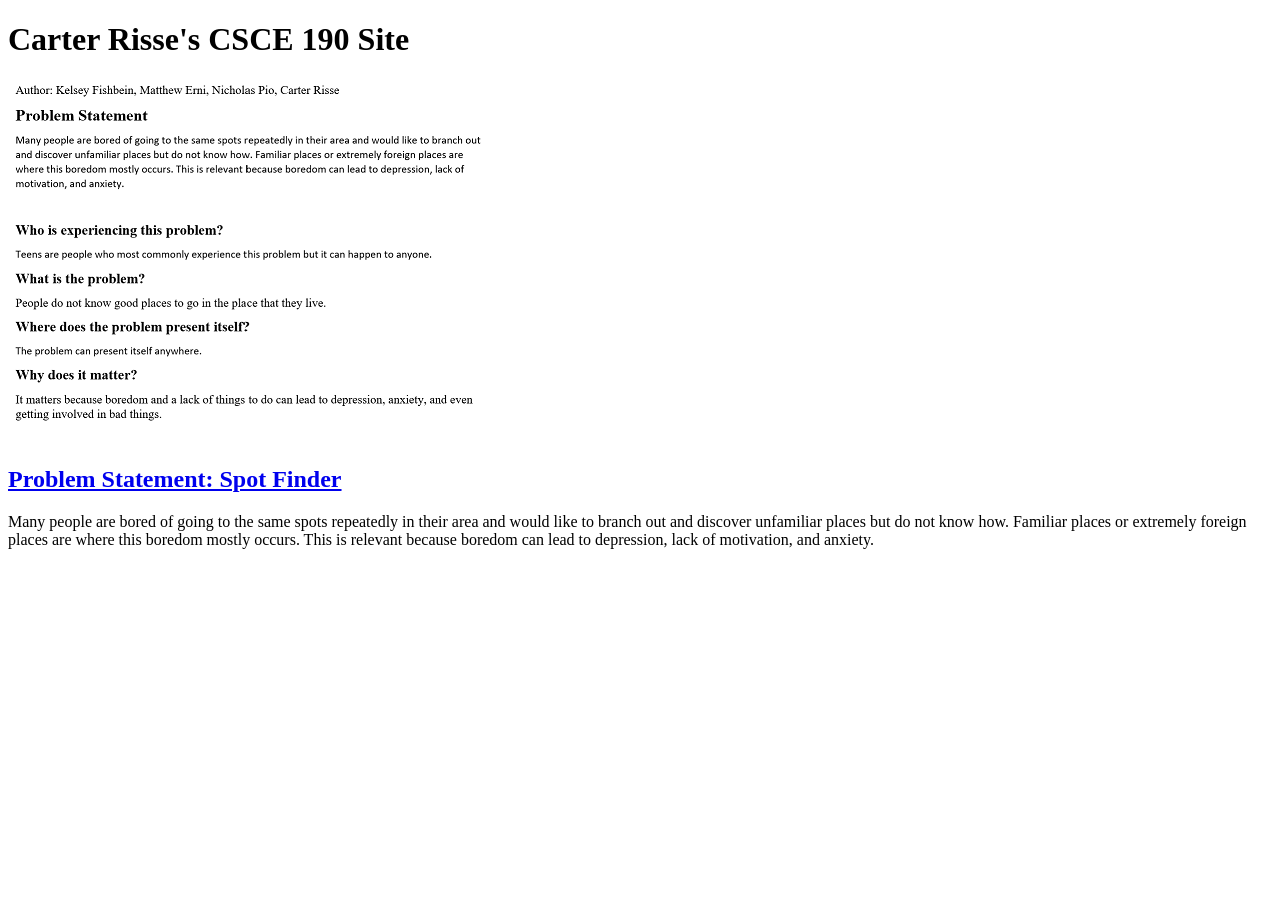
==== index.html @ d9a4799e "Add files via upload" ====
<!DOCTYPE html>
<html>
    <head>
        <title>CSCE 190: Carter Risse</title>
    </head>
<body>
    <h1>Carter Risse's CSCE 190 Site</h1>
</body>
<section class="assignment">
        <a href="Files/Problem-Statement.pdf"><img src="Images/ProblemStatementDoc.png"></a>
       
        <section class="ass-details">
            <a href="Files/Problem-Statement.pdf"><h2>Problem Statement: Spot Finder</h2></a>
            <p> Many people are bored of going to the same spots repeatedly in their area and would like to branch out and discover unfamiliar places but do not know how. Familiar places or extremely foreign places are where this boredom mostly occurs. This is relevant because boredom can lead to depression, lack of motivation, and anxiety.</p>
        </section>
</section>
 


</html>
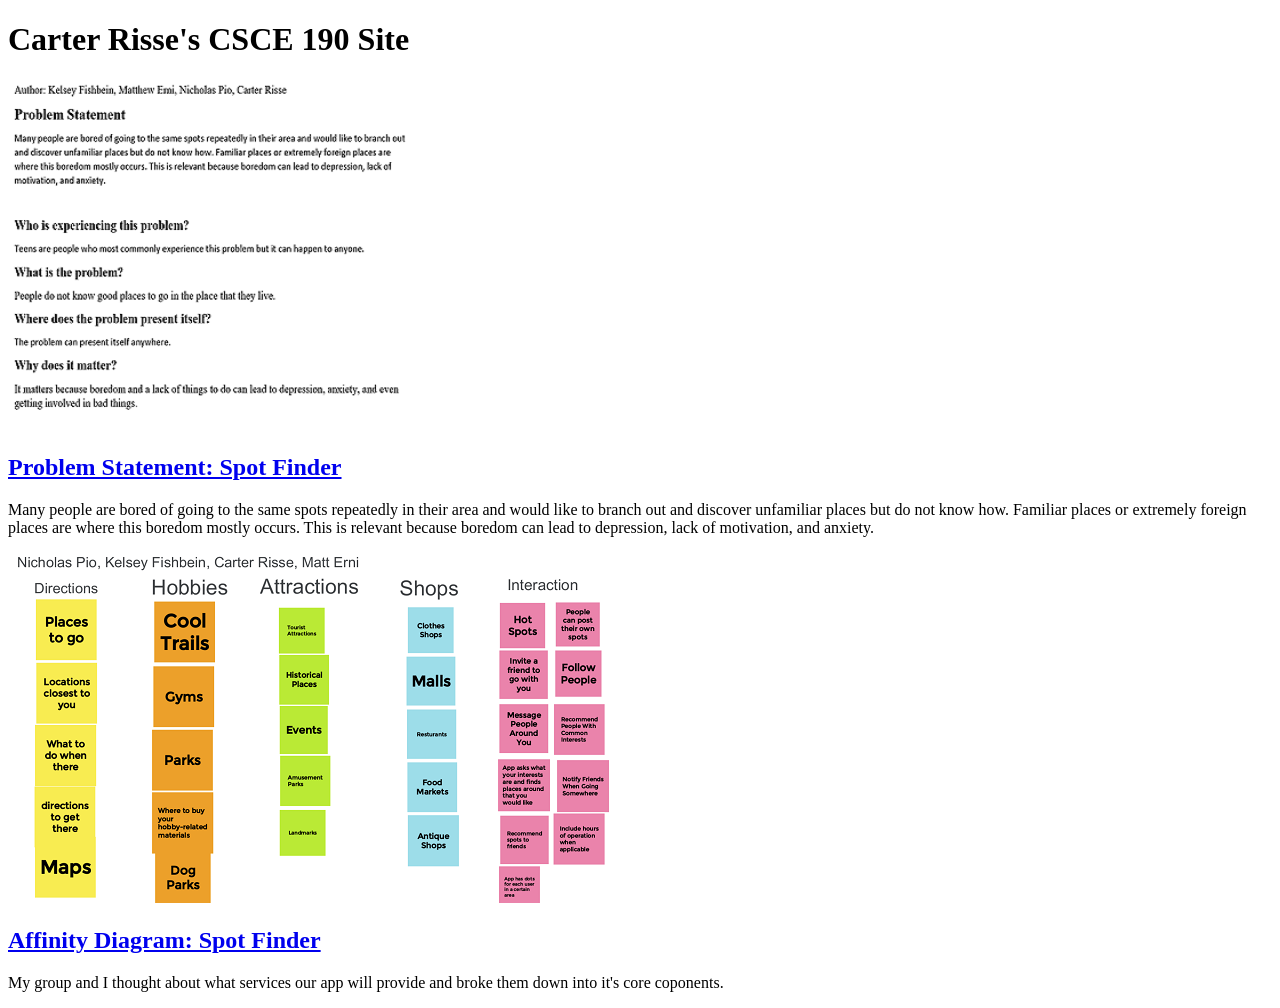
==== commit 02d925ed: "Add files via upload" ====
--- a/index.html
+++ b/index.html
@@ -2,10 +2,12 @@
 <html>
     <head>
         <title>CSCE 190: Carter Risse</title>
+        <link rel="stylesheet" href="styles.css">
     </head>
 <body>
     <h1>Carter Risse's CSCE 190 Site</h1>
-</body>
+
+    <!-- Problem Statement Assignment-->
 <section class="assignment">
         <a href="Files/Problem-Statement.pdf"><img src="Images/ProblemStatementDoc.png"></a>
        
@@ -15,6 +17,21 @@
         </section>
 </section>
  
+    <!-- Affinity Diagram Assignment-->
+<section class="assignment">
+    <a href="Files/affinitydiagram.pdf"><img src="Images/affinitydiagram.png"></a>
+   
+    <section class="ass-details">
+        <a href="Files/affinitydiagram.pdf"><h2>Affinity Diagram: Spot Finder</h2></a>
+        <p> 
+            My group and I thought about what services our app will provide and broke them down into it's core coponents.
+        </p>    
+        </section>
+</section>
+
+</body>
+    
+
 
 
 </html>
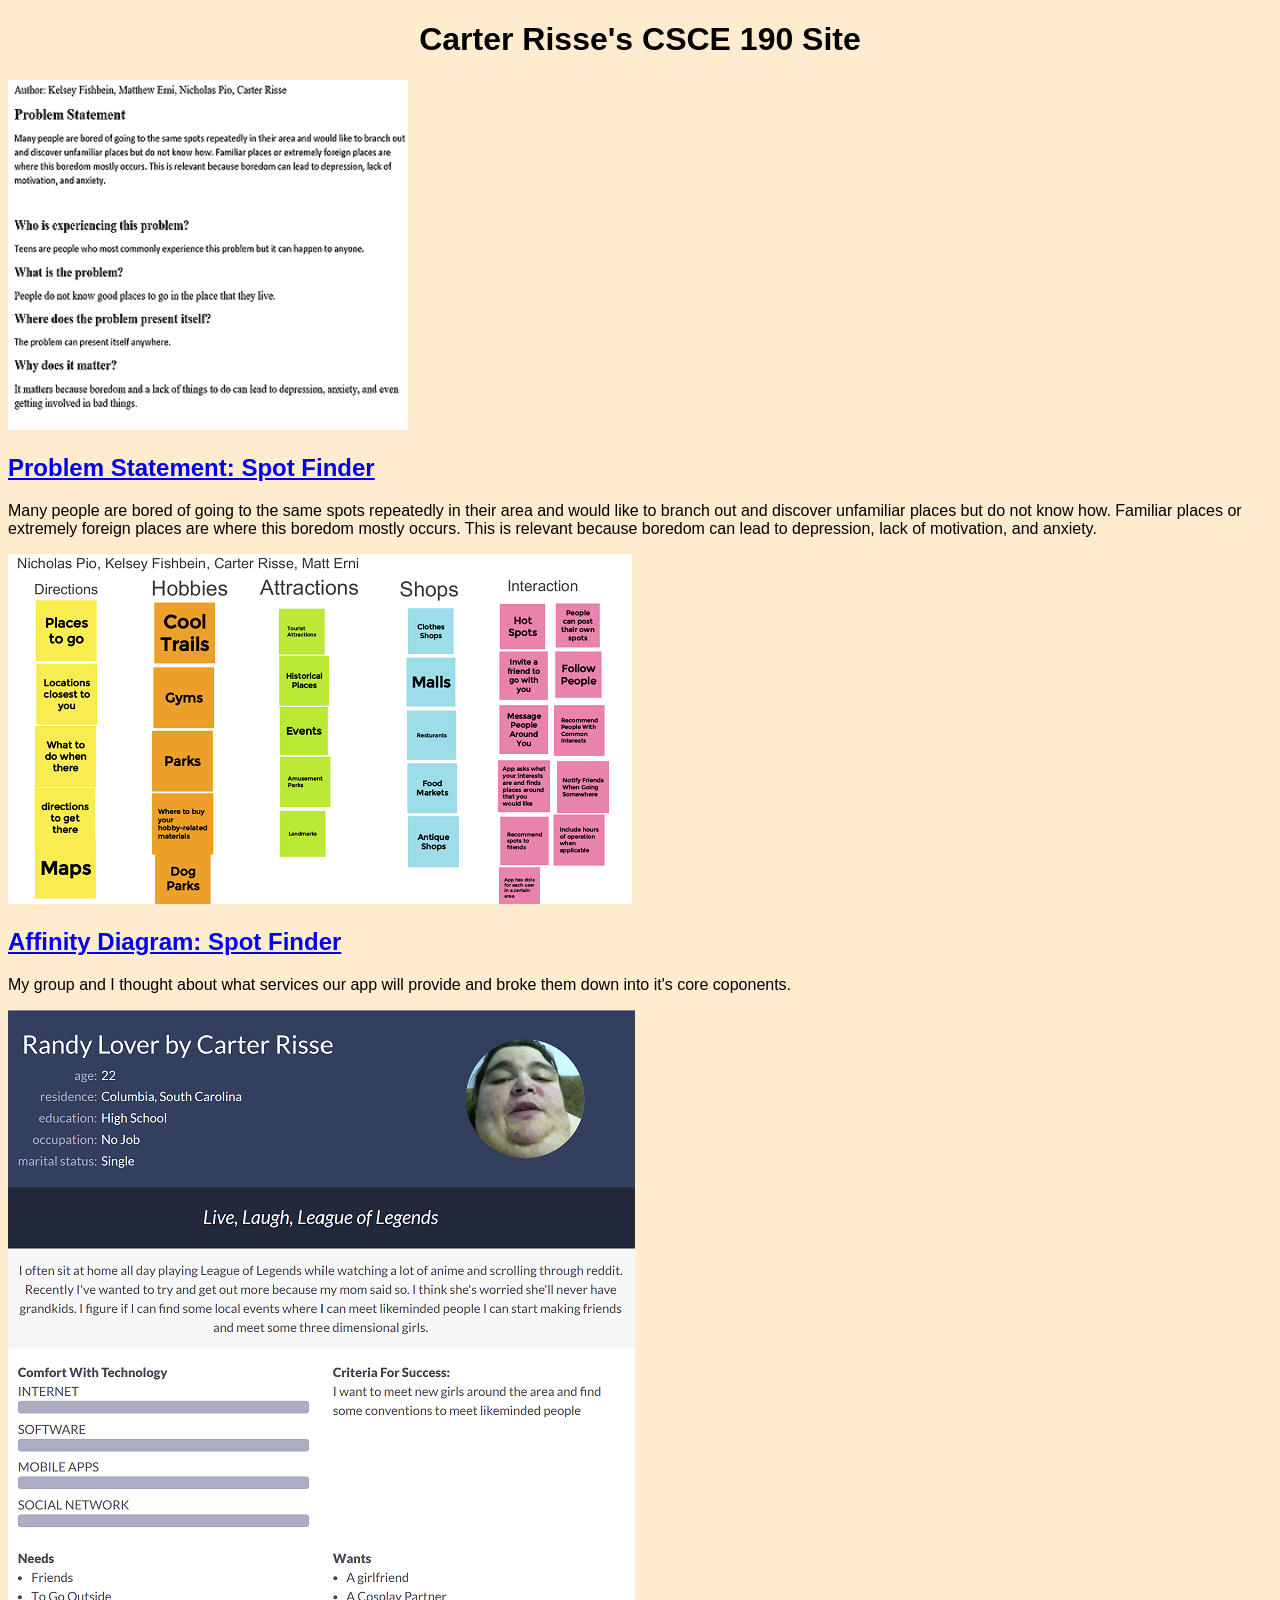
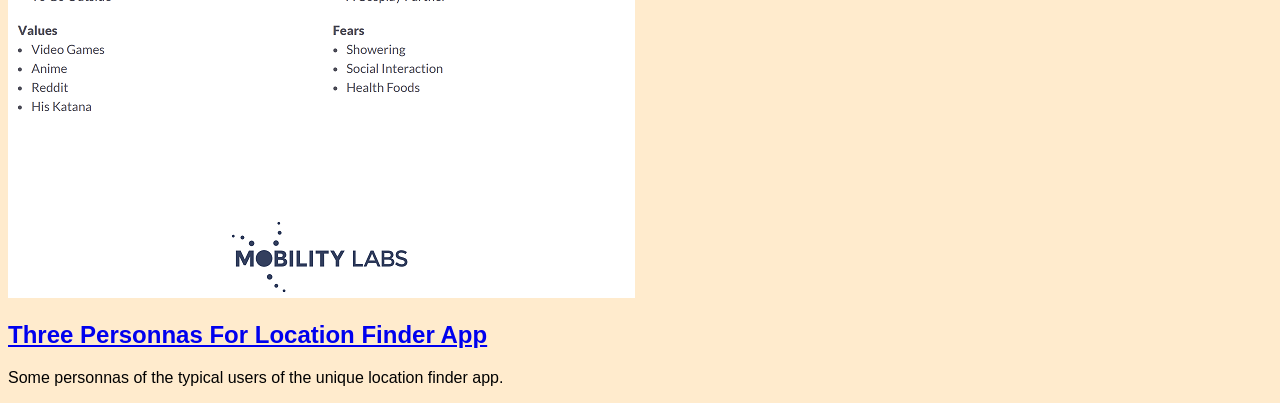
==== commit 31c58967: "Add files via upload" ====
--- a/index.html
+++ b/index.html
@@ -28,10 +28,18 @@
         </p>    
         </section>
 </section>
+</body>
 
+ <!-- Persona Assignment-->
+ <section class="assignment">
+    <a href="Files/Personas.pdf"><img src="Images/RandyLover.png"></a>
+   
+    <section class="ass-details">
+        <a href="Files/Personas.pdf"><h2>Three Personnas For Location Finder App</h2></a>
+        <p> 
+            Some personnas of the typical users of the unique location finder app.
+        </p>    
+        </section>
+</section>
 </body>
-    
-
-
-
 </html>
--- a/styles.css
+++ b/styles.css
@@ -0,0 +1,10 @@
+body {
+    background: blanchedalmond;
+    font-family:Arial, Helvetica, sans-serif;
+}
+
+h1 {
+    color: black;
+    text-align: center;
+    
+}
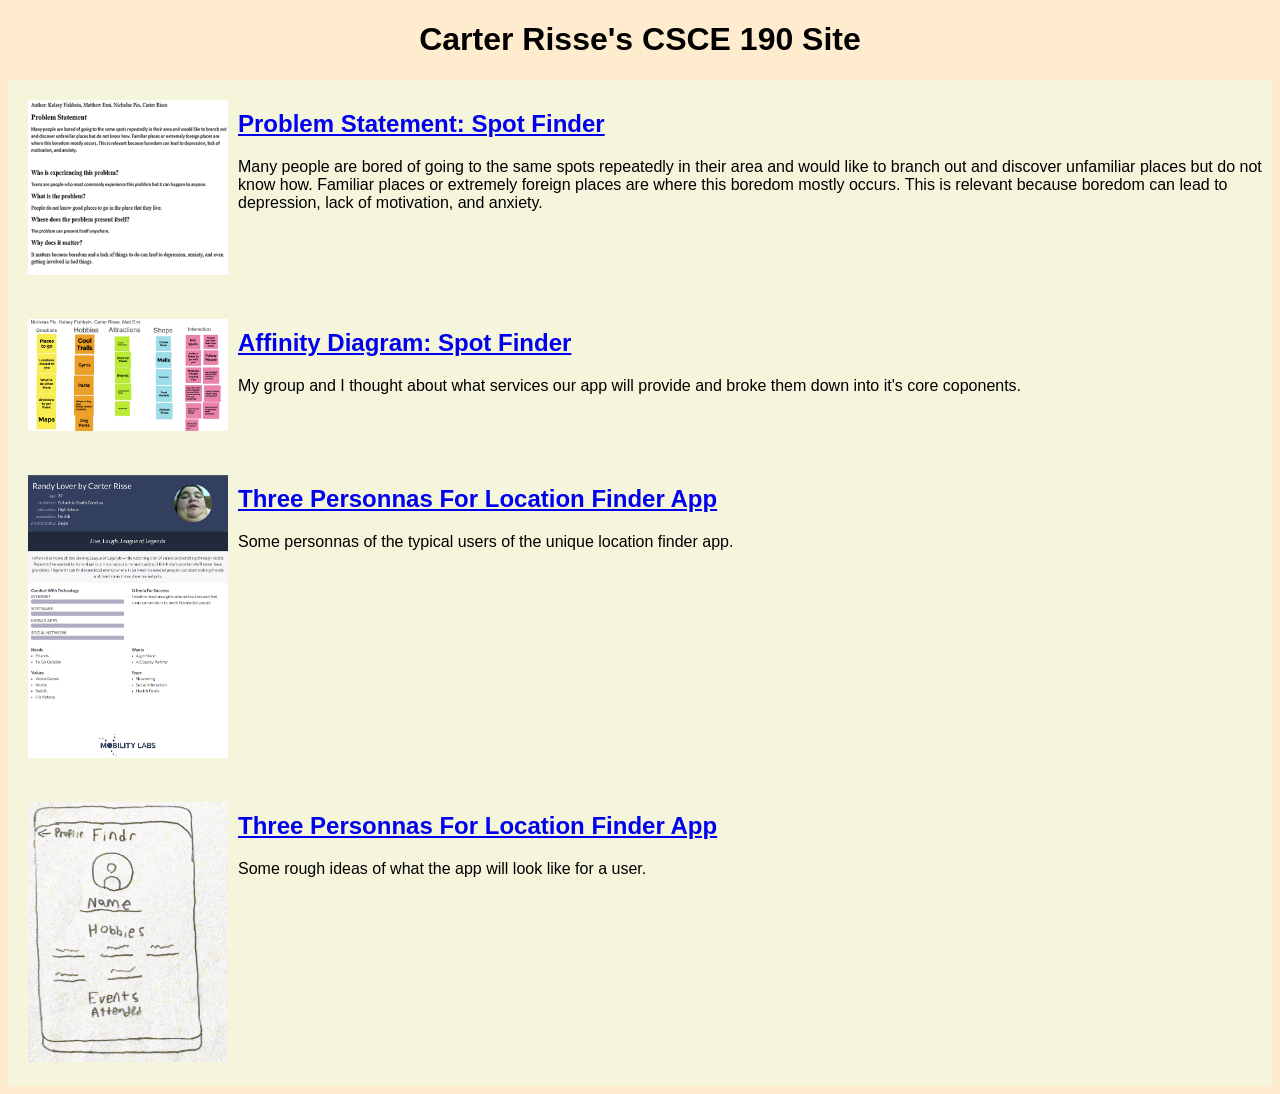
==== commit 158a4230: "Add files via upload" ====
--- a/index.html
+++ b/index.html
@@ -41,5 +41,16 @@
         </p>    
         </section>
 </section>
+<!-- Persona Assignment-->
+<section class="assignment">
+    <a href="Files/Hobbles[808].pdf"><img src="Images/Screenshot 2021-11-03 231508.png"></a>
+   
+    <section class="ass-details">
+        <a href="Files/Hobbles[808].pdf"><h2>Three Personnas For Location Finder App</h2></a>
+        <p> 
+           Some rough ideas of what the app will look like for a user.
+        </p>    
+        </section>
+</section>
 </body>
 </html>
--- a/styles.css
+++ b/styles.css
@@ -1,6 +1,17 @@
 body {
     background: blanchedalmond;
     font-family:Arial, Helvetica, sans-serif;
+}
+
+.assignment {
+    display:flex;
+    padding:10px;
+    background:beige;
+}
+
+.assignment img {
+    width:200px;
+    padding:10px;
 }
 
 h1 {
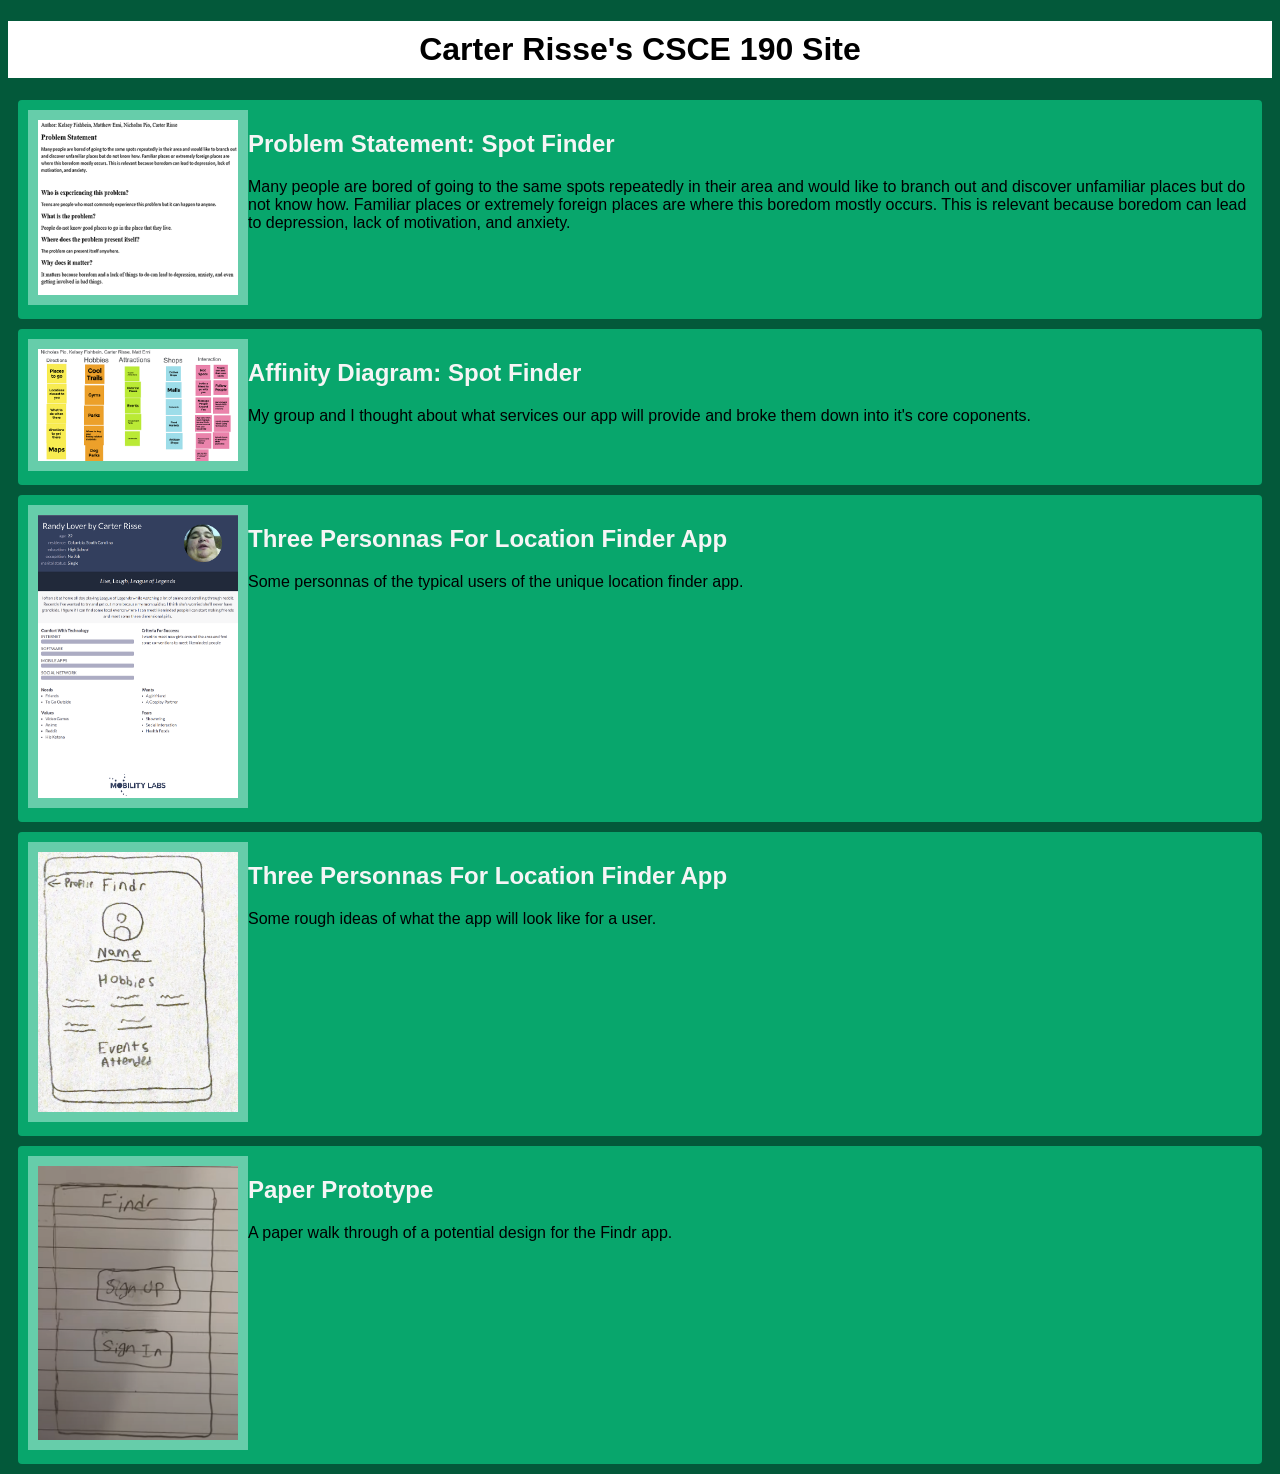
==== commit 552f73ec: "Add files via upload" ====
--- a/index.html
+++ b/index.html
@@ -6,7 +6,7 @@
     </head>
 <body>
     <h1>Carter Risse's CSCE 190 Site</h1>
-
+<div class="Assignments">
     <!-- Problem Statement Assignment-->
 <section class="assignment">
         <a href="Files/Problem-Statement.pdf"><img src="Images/ProblemStatementDoc.png"></a>
@@ -41,7 +41,7 @@
         </p>    
         </section>
 </section>
-<!-- Persona Assignment-->
+<!-- Sketches-->
 <section class="assignment">
     <a href="Files/Hobbles[808].pdf"><img src="Images/Screenshot 2021-11-03 231508.png"></a>
    
@@ -52,5 +52,18 @@
         </p>    
         </section>
 </section>
+
+<!-- paper prototype-->
+<section class="assignment">
+    <a href="https://youtu.be/ZC4ZVg06dgI"><img src="Images/Screenshot 2021-11-14 234548.png"></a>
+   
+    <section class="ass-details">
+        <a href="https://youtu.be/ZC4ZVg06dgI"><h2>Paper Prototype</h2></a>
+        <p> 
+           A paper walk through of a potential design for the Findr app.
+        </p>    
+        </section>
+</section>
+</div>
 </body>
 </html>
--- a/styles.css
+++ b/styles.css
@@ -1,21 +1,36 @@
 body {
-    background: blanchedalmond;
+    background:#03593A;
     font-family:Arial, Helvetica, sans-serif;
 }
 
 .assignment {
     display:flex;
     padding:10px;
-    background:beige;
+    margin:10px;
+    background:#08A66C;
+    border-radius: 4px;
 }
 
 .assignment img {
     width:200px;
     padding:10px;
+    background: mediumaquamarine;
+}
+.assignment img:hover{
+border:3px dotted black;
 }
 
 h1 {
     color: black;
+    padding:10px;
     text-align: center;
+    background:white;
     
+}
+a{
+text-decoration:none;
+color:whitesmoke;
+}
+a :hover{
+    color:#541C8C;
 }
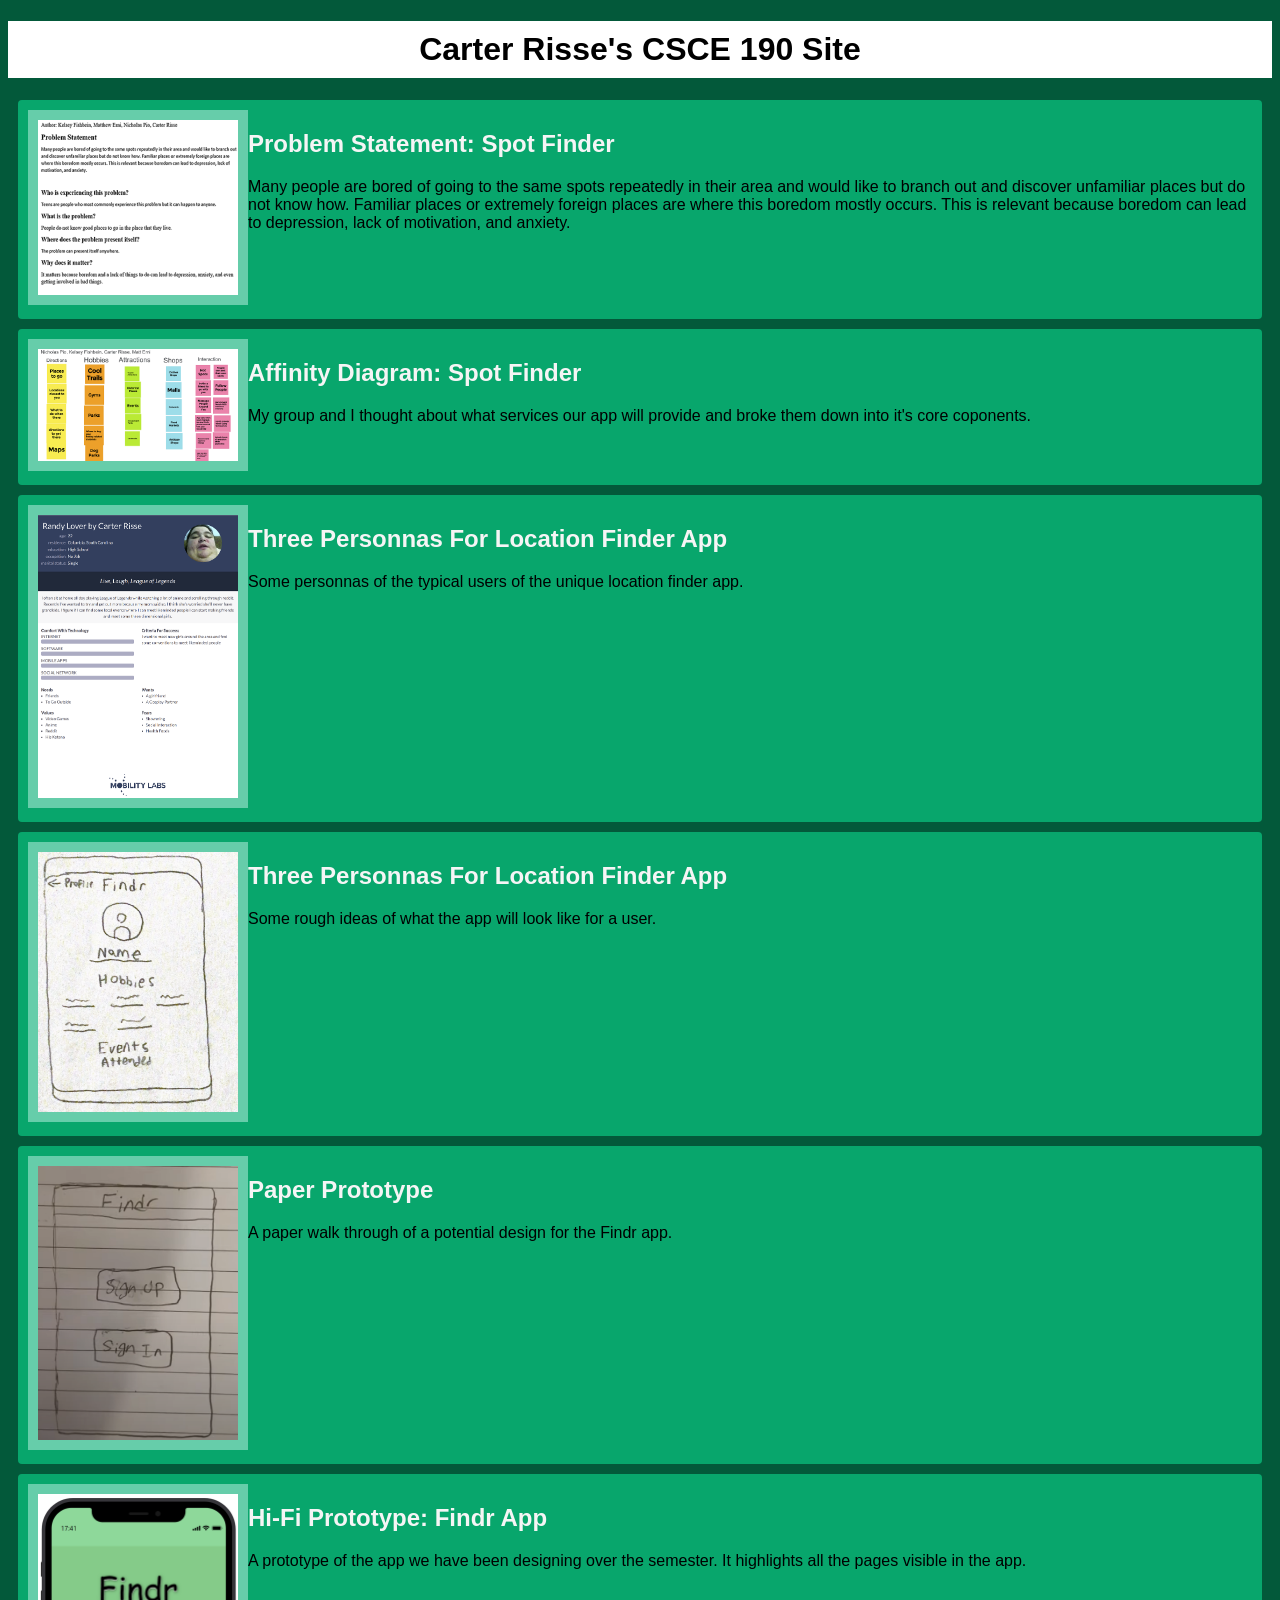
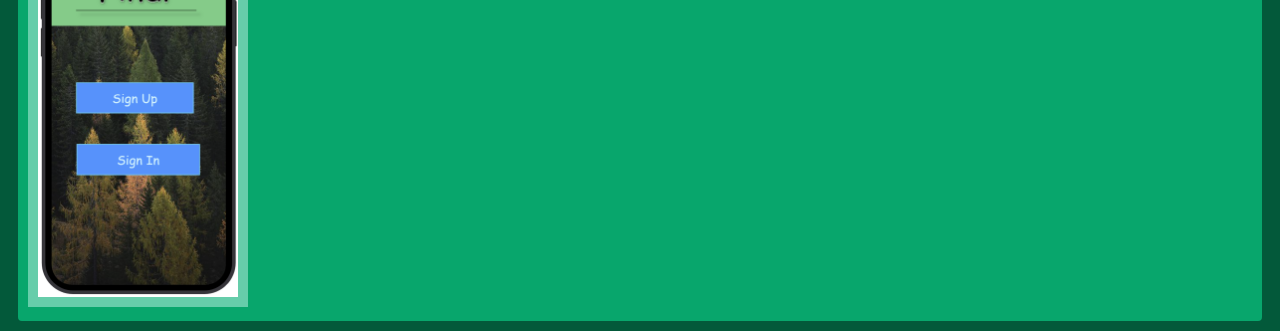
==== commit 717ae677: "Add files via upload" ====
--- a/index.html
+++ b/index.html
@@ -64,6 +64,17 @@
         </p>    
         </section>
 </section>
+<!--App Prototype-->
+<section class="assignment">
+    <a href="files/Prototype/src/index.html"><img src="Images/Screenshot 2021-11-22 174911.png"></a>
+   
+    <section class="ass-details">
+        <a href="files/Prototype/src/index.html"><h2>Hi-Fi Prototype: Findr App</h2></a>
+        <p> 
+           A prototype of the app we have been designing over the semester. It highlights all the pages visible in the app.
+        </p>    
+        </section>
+</section>
 </div>
 </body>
 </html>
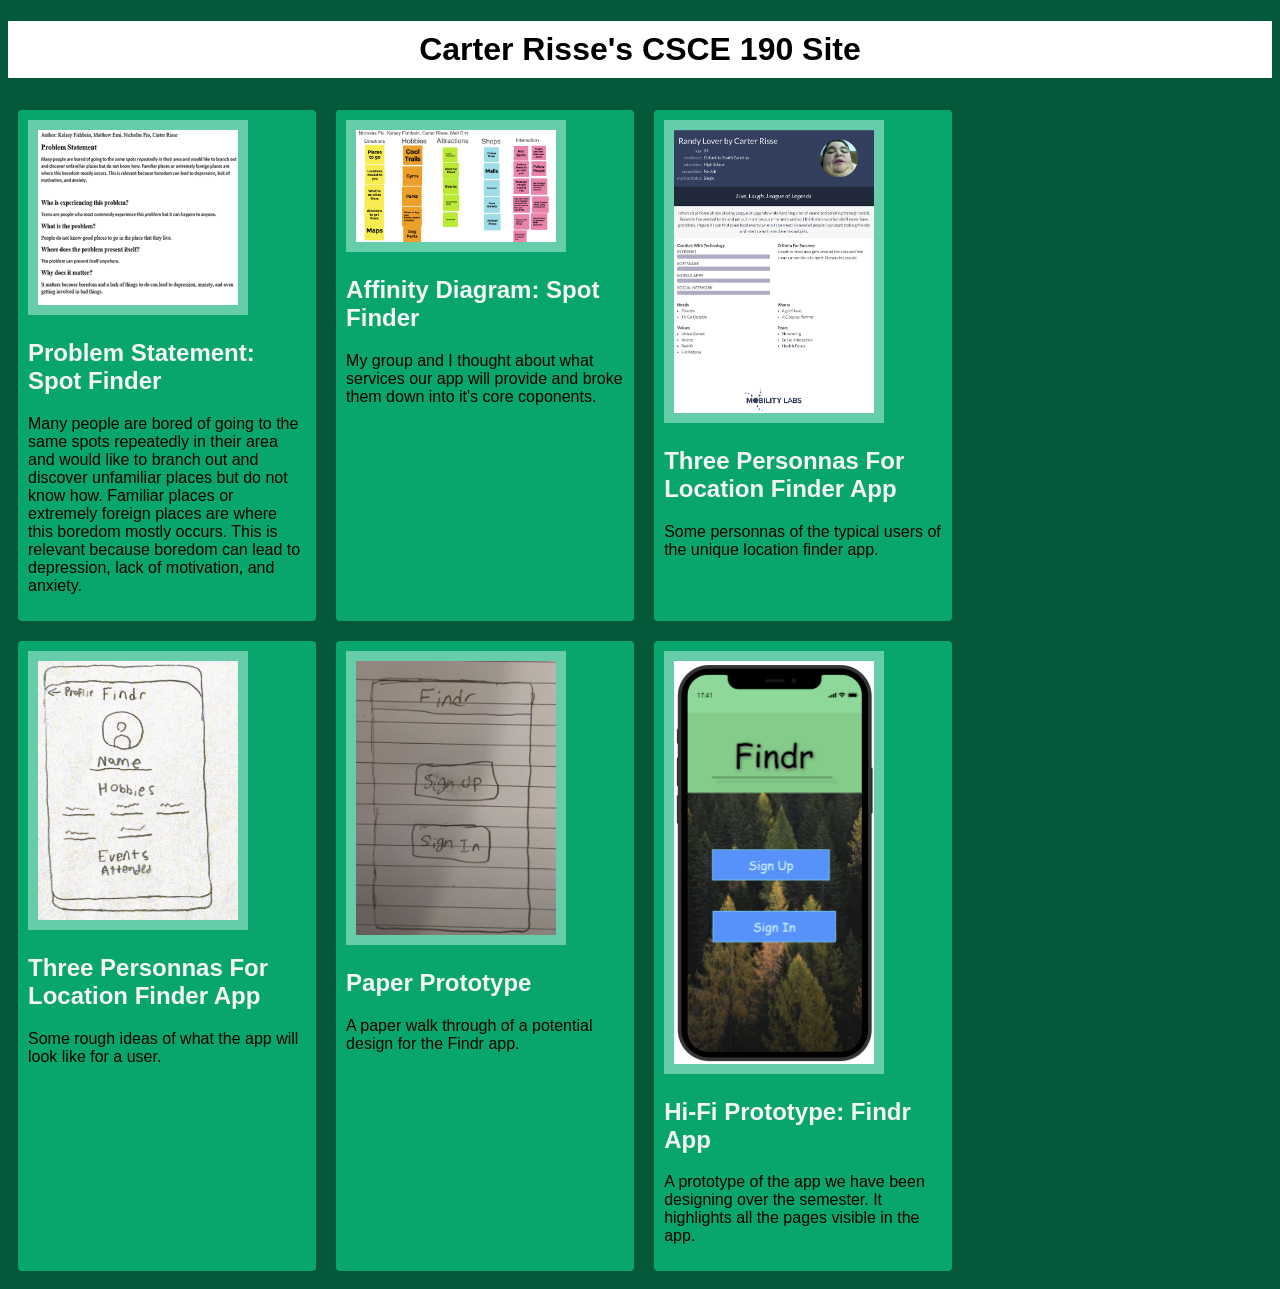
==== commit d1541df0: "Add files via upload" ====
--- a/index.html
+++ b/index.html
@@ -66,10 +66,10 @@
 </section>
 <!--App Prototype-->
 <section class="assignment">
-    <a href="files/Prototype/src/index.html"><img src="Images/Screenshot 2021-11-22 174911.png"></a>
+    <a href="files/Prototype/preview.html"><img src="Images/Screenshot 2021-11-22 174911.png"></a>
    
     <section class="ass-details">
-        <a href="files/Prototype/src/index.html"><h2>Hi-Fi Prototype: Findr App</h2></a>
+        <a href="files/Prototype/src/preview.html"><h2>Hi-Fi Prototype: Findr App</h2></a>
         <p> 
            A prototype of the app we have been designing over the semester. It highlights all the pages visible in the app.
         </p>    
--- a/styles.css
+++ b/styles.css
@@ -2,9 +2,12 @@
     background:#03593A;
     font-family:Arial, Helvetica, sans-serif;
 }
-
+.Assignments {
+    display: flex;
+    flex-wrap: wrap;
+}
 .assignment {
-    display:flex;
+    width: 22%;
     padding:10px;
     margin:10px;
     background:#08A66C;
